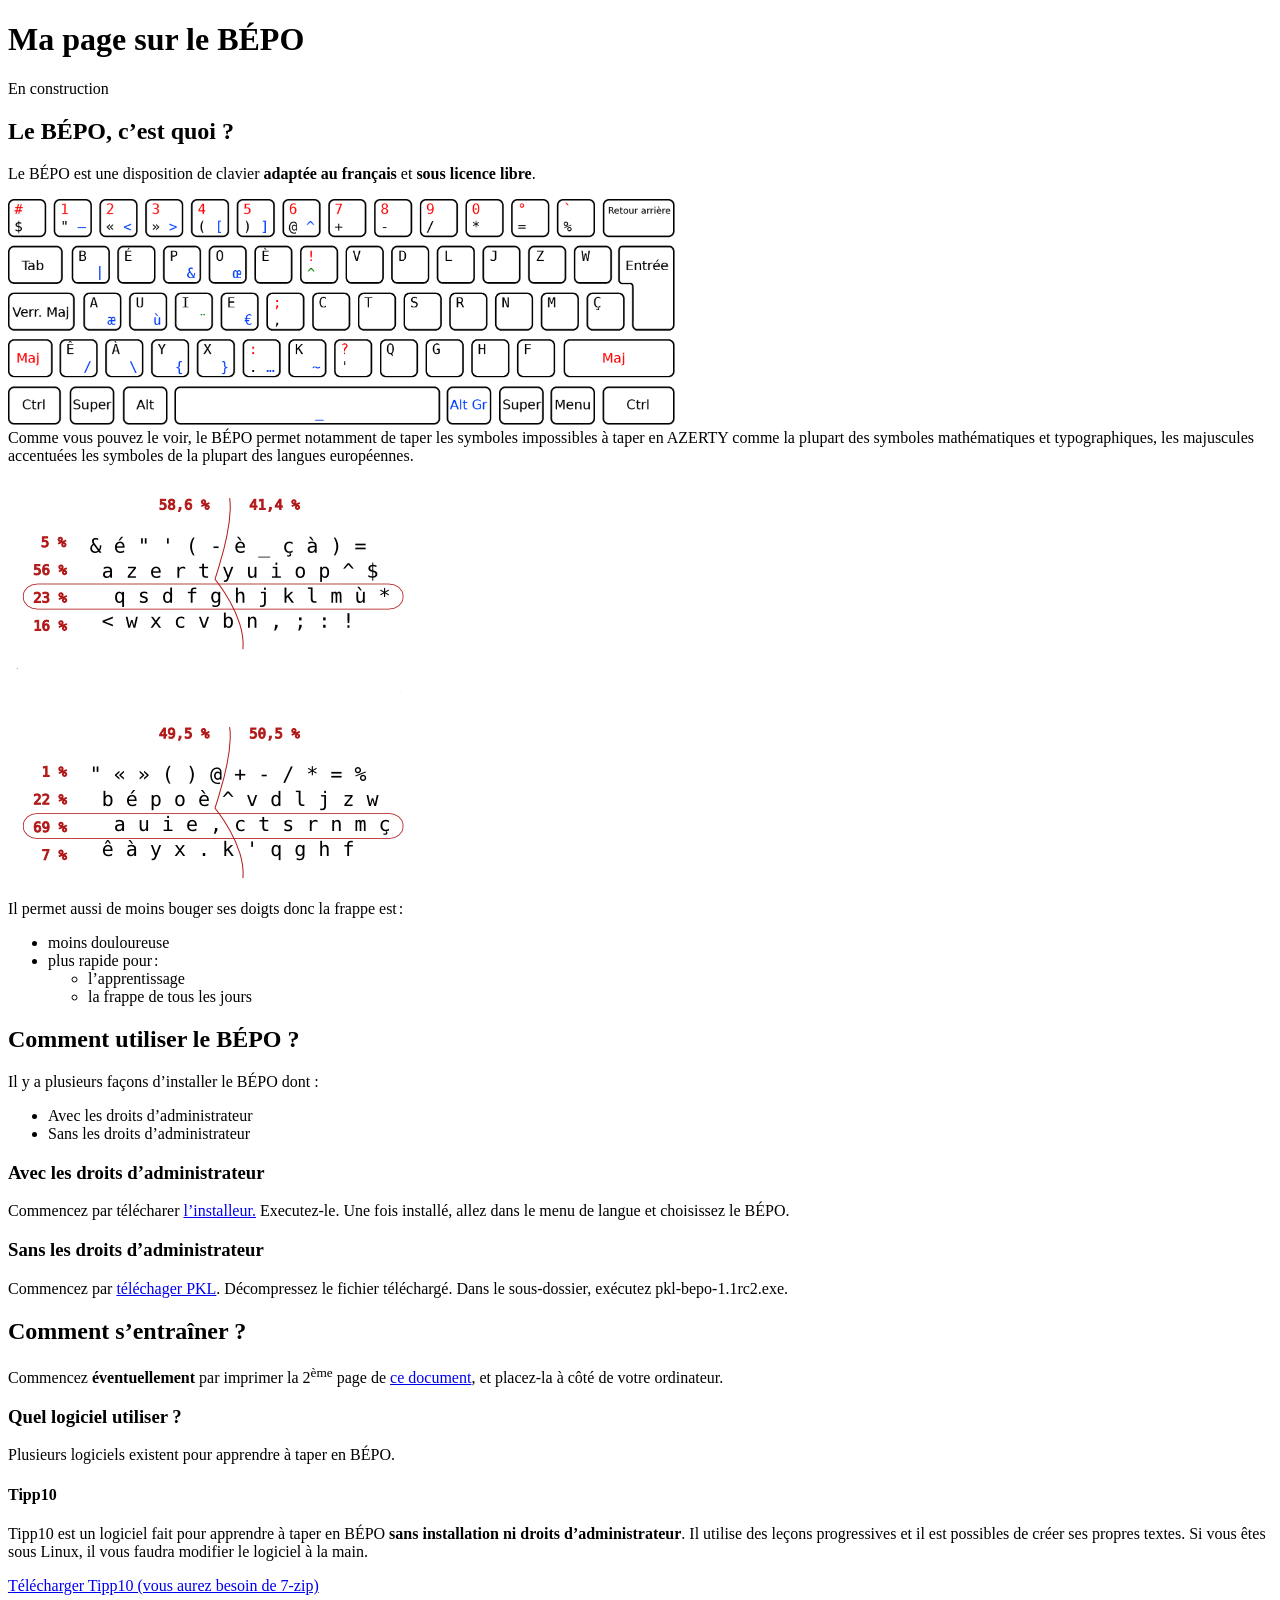
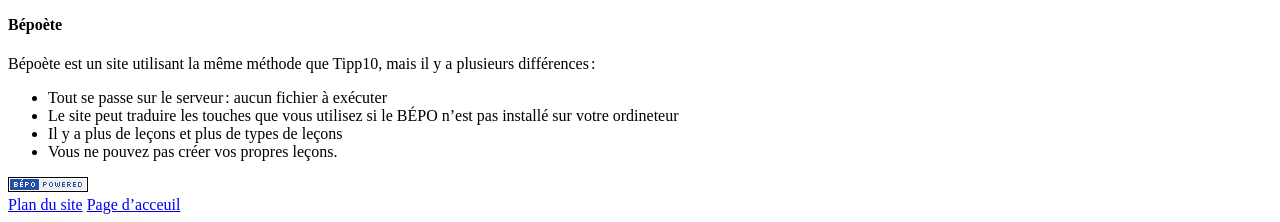
==== bepo.html @ 11f115cc "Site ajouté" ====
<!DOCTYPE html>
<html lang="fr">
    <head>
        <meta charset="utf-8"/>
        <title>Le BÉPO</title>
    </head>
    <body>
        <h1>Ma page sur le BÉPO</h1>
        <p>En construction</p>
        <h2>Le BÉPO, c’est quoi ?</h2>
        <p>Le BÉPO est une disposition de clavier <strong>adaptée au français</strong> et <strong>sous licence libre</strong>.</p>
        <img src="images/bepo-clavier.png" alt="La carte du BÉPO." width="667.33" height="226.33" />
        <figcaption>Comme vous pouvez le voir, le BÉPO permet notamment de taper les symboles impossibles à taper en AZERTY comme la plupart des symboles mathématiques et typographiques, les majuscules accentuées les symboles de la plupart des langues européennes.</figcaption>
        <img src="images/Stats-lignes-mains-flat.png" alt="Comaraison de la répartition des déplacements" />
        <figcaption>
            Il permet aussi de moins bouger ses doigts donc la frappe est :
            <ul>
                <li>moins douloureuse</li>
                <li>plus rapide pour :</li>
                <ul>
                    <li>l’apprentissage</li>
                    <li>la frappe de tous les jours</li>
                </ul>
            </ul>
        </figcaption>
        <h2>Comment utiliser le BÉPO ?</h2>
        <p>Il y a plusieurs façons d’installer le BÉPO dont :</p>
        <ul>
            <li>Avec les droits d’administrateur</li>
            <li>Sans les droits d’administrateur</li>
        </ul>
        <h3>Avec les droits d’administrateur</h3>
        <p>Commencez par télécharer <a href="http://bepo.fr/wiki/Windows" title="La page de bepo.fr sur l’installeur">l’installeur.</a> Executez-le. Une fois installé, allez dans le menu de langue et choisissez le BÉPO.</p>
        <h3>Sans les droits d’administrateur</h3>
        <p>Commencez par <a href="http://bepo.fr/wiki/Portable_Keyboard_Layout" title="La page de bepo.fr sur PKL">téléchager PKL</a>. Décompressez le fichier téléchargé. Dans le sous-dossier, exécutez pkl-bepo-1.1rc2.exe.</p>
        <h2>Comment s’entraîner ?</h2>
        <p>Commencez <strong>éventuellement</strong> par imprimer la 2<sup>ème</sup> page de <a href="telechargements/fichiers/bepo_aide-memoire.pdf" title="L’aide-mémoire du BÉPO">ce document</a>, et placez-la à côté de votre ordinateur.</p>
        <h3>Quel logiciel utiliser ?</h3>
        <p>Plusieurs logiciels existent pour apprendre à taper en BÉPO.</p>
        <h4>Tipp10</h4>
        <p>Tipp10 est un logiciel fait pour apprendre à taper en BÉPO <strong>sans installation ni droits d’administrateur</strong>. Il utilise des leçons progressives et il est possibles de créer ses propres textes. Si vous êtes sous Linux, il vous faudra modifier le logiciel à la main.</p>
        <a href="http://bepo.fr/wiki/Tipp10" title="La page de bepo.fr sur Tipp10">Télécharger Tipp10 (vous aurez besoin de 7-zip)</a>
        <h4>Bépoète</h4>
        <p>Bépoète est un site utilisant la même méthode que Tipp10, mais il y a plusieurs différences :
            <ul>
                <li>Tout se passe sur le serveur : aucun fichier à exécuter</li>
                <li>Le site peut traduire les touches que vous utilisez si le BÉPO n’est pas installé sur votre ordineteur</li>
                <li>Il y a plus de leçons et plus de types de leçons</li>
                <li>Vous ne pouvez pas créer vos propres leçons.</li>
            </ul>
        </p>
        <a href="https://bepo.fr/wiki/Accueil"><img src="images/bepo-powered.png" title="Cette page a été écrite entièrement en BÉPO !" /></a><br>
        <a href="plan.html">Plan du site</a>
        <a href="index.html">Page d’acceuil</a>
    </body>
</html>
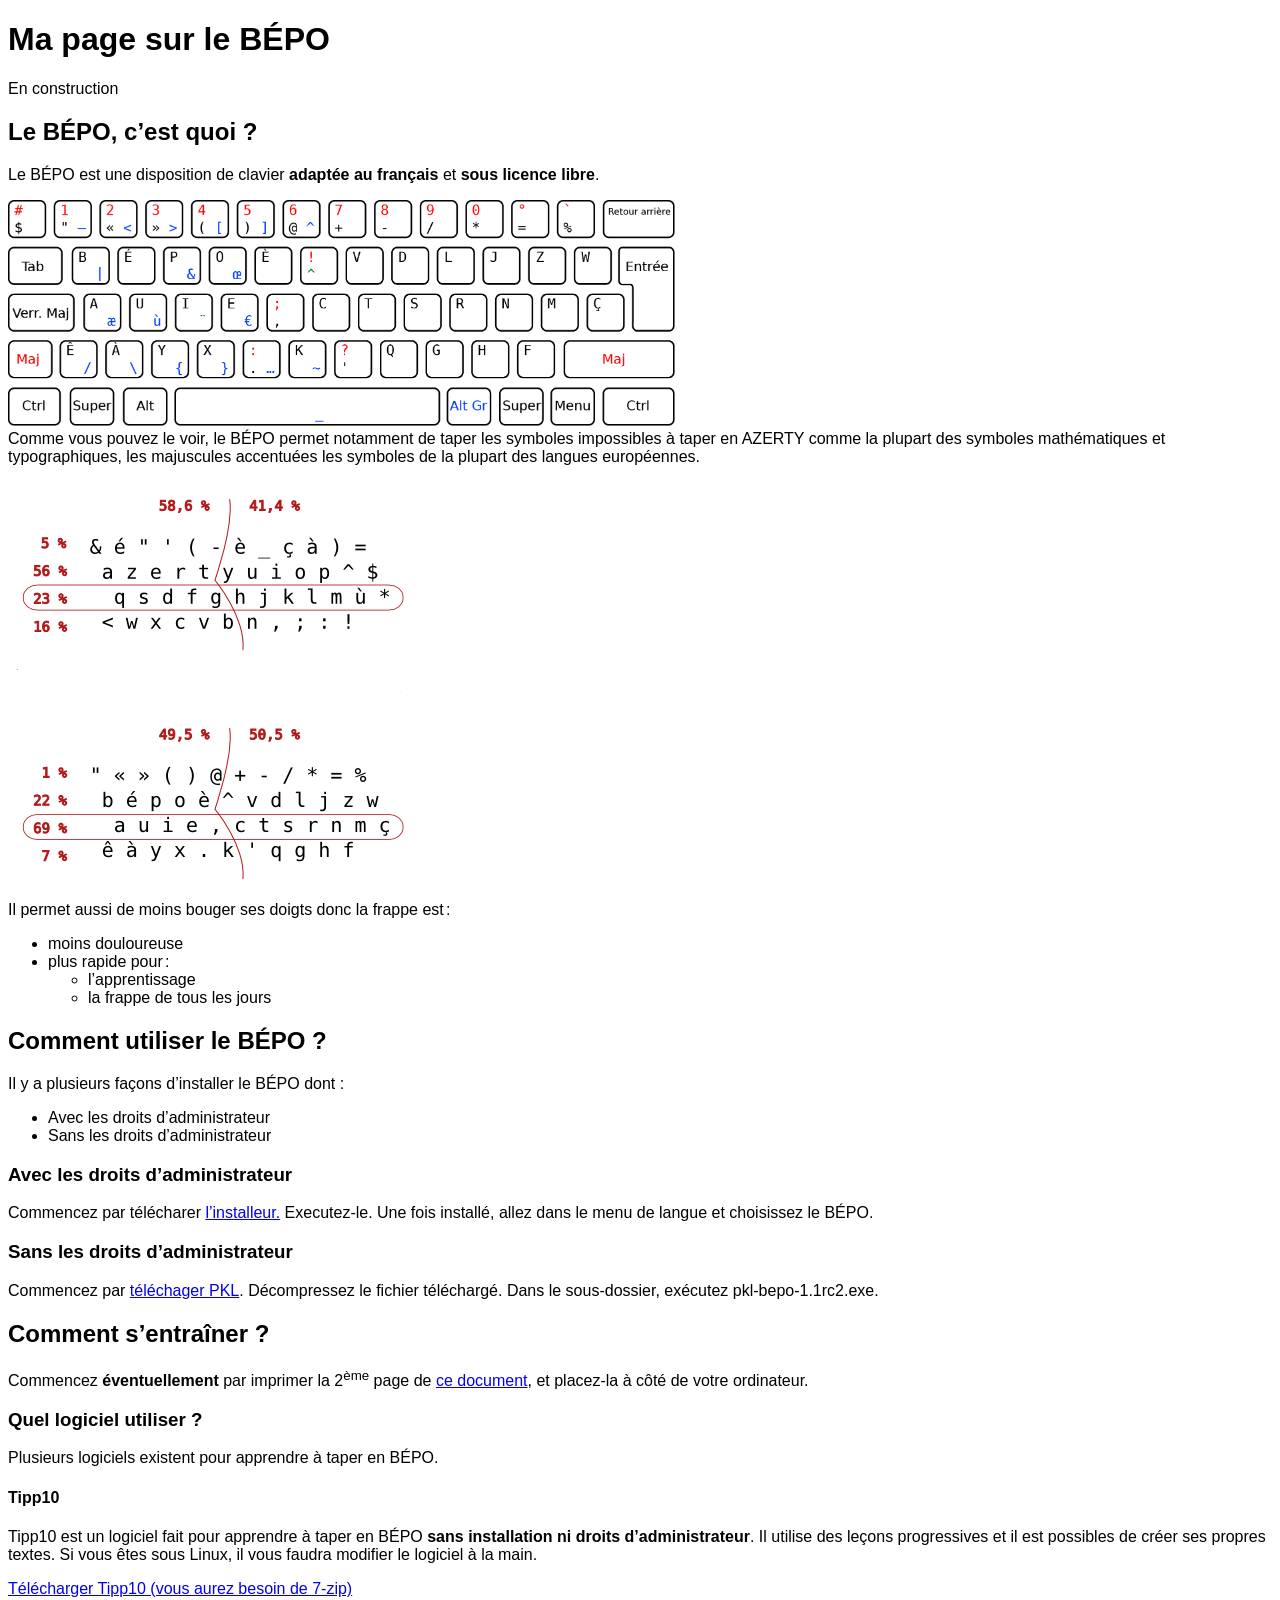
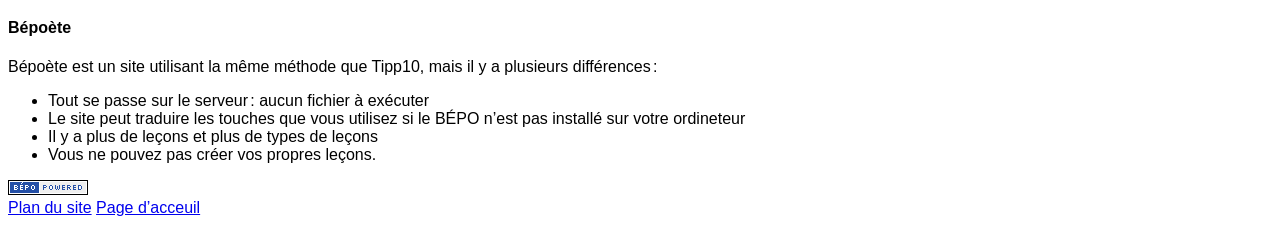
==== commit b4d4ea27: "Update 2 Un CSS a été ajouté à chaque page." ====
--- a/bepo.html
+++ b/bepo.html
@@ -3,6 +3,7 @@
     <head>
         <meta charset="utf-8"/>
         <title>Le BÉPO</title>
+        <link rel="stylesheet" href="styles/tout.css"/>
     </head>
     <body>
         <h1>Ma page sur le BÉPO</h1>
--- a/styles/tout.css
+++ b/styles/tout.css
@@ -0,0 +1,3 @@
+body {
+    font-family: sans-serif ;
+}
